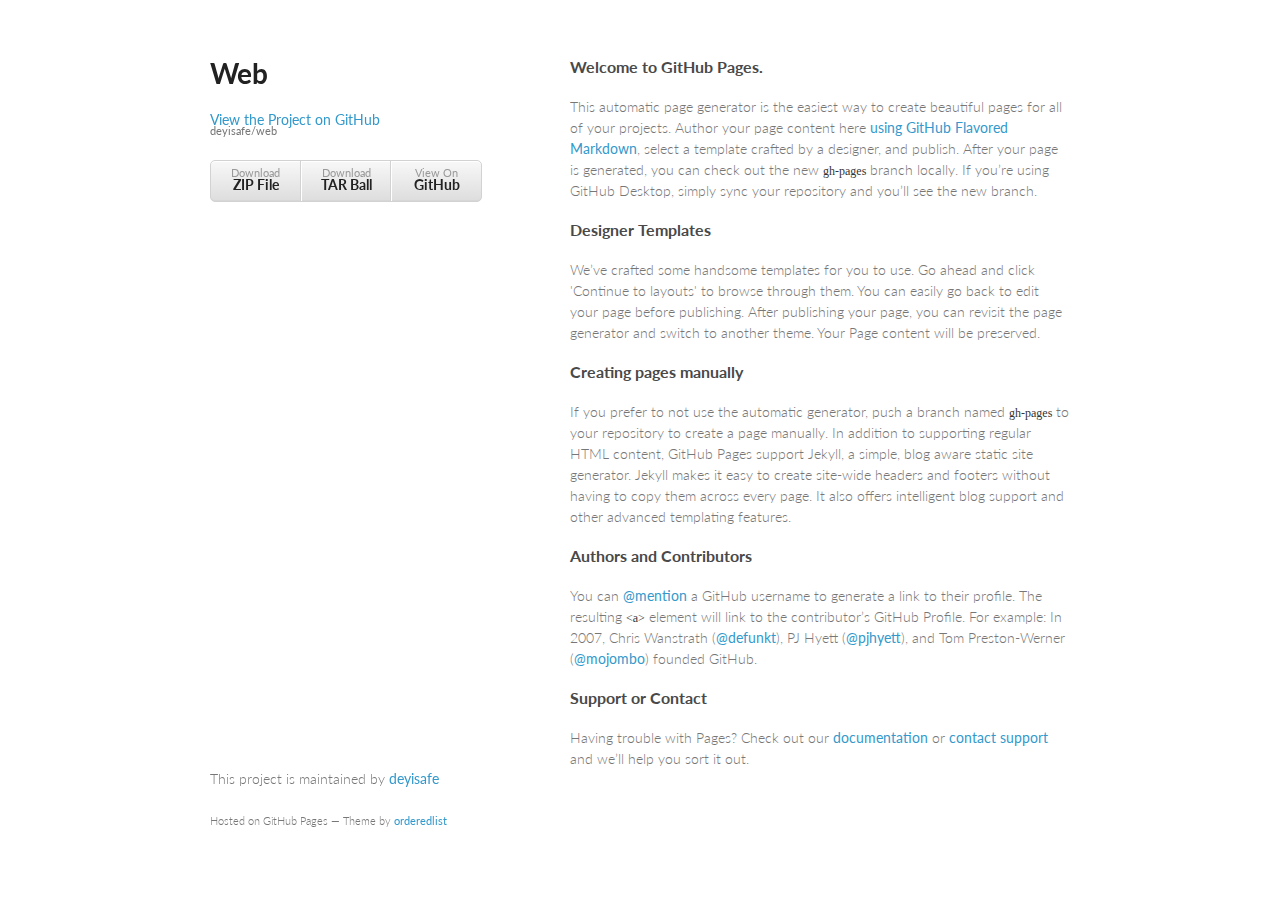
==== index.html @ 49c15bcc "Create gh-pages branch via GitHub" ====
<!doctype html>
<html>
  <head>
    <meta charset="utf-8">
    <meta http-equiv="X-UA-Compatible" content="chrome=1">
    <title>Web by deyisafe</title>

    <link rel="stylesheet" href="stylesheets/styles.css">
    <link rel="stylesheet" href="stylesheets/github-light.css">
    <meta name="viewport" content="width=device-width, initial-scale=1, user-scalable=no">
    <!--[if lt IE 9]>
    <script src="//html5shiv.googlecode.com/svn/trunk/html5.js"></script>
    <![endif]-->
  </head>
  <body>
    <div class="wrapper">
      <header>
        <h1>Web</h1>
        <p></p>

        <p class="view"><a href="https://github.com/deyisafe/web">View the Project on GitHub <small>deyisafe/web</small></a></p>


        <ul>
          <li><a href="https://github.com/deyisafe/web/zipball/master">Download <strong>ZIP File</strong></a></li>
          <li><a href="https://github.com/deyisafe/web/tarball/master">Download <strong>TAR Ball</strong></a></li>
          <li><a href="https://github.com/deyisafe/web">View On <strong>GitHub</strong></a></li>
        </ul>
      </header>
      <section>
        <h3>
<a id="welcome-to-github-pages" class="anchor" href="#welcome-to-github-pages" aria-hidden="true"><span class="octicon octicon-link"></span></a>Welcome to GitHub Pages.</h3>

<p>This automatic page generator is the easiest way to create beautiful pages for all of your projects. Author your page content here <a href="https://guides.github.com/features/mastering-markdown/">using GitHub Flavored Markdown</a>, select a template crafted by a designer, and publish. After your page is generated, you can check out the new <code>gh-pages</code> branch locally. If you’re using GitHub Desktop, simply sync your repository and you’ll see the new branch.</p>

<h3>
<a id="designer-templates" class="anchor" href="#designer-templates" aria-hidden="true"><span class="octicon octicon-link"></span></a>Designer Templates</h3>

<p>We’ve crafted some handsome templates for you to use. Go ahead and click 'Continue to layouts' to browse through them. You can easily go back to edit your page before publishing. After publishing your page, you can revisit the page generator and switch to another theme. Your Page content will be preserved.</p>

<h3>
<a id="creating-pages-manually" class="anchor" href="#creating-pages-manually" aria-hidden="true"><span class="octicon octicon-link"></span></a>Creating pages manually</h3>

<p>If you prefer to not use the automatic generator, push a branch named <code>gh-pages</code> to your repository to create a page manually. In addition to supporting regular HTML content, GitHub Pages support Jekyll, a simple, blog aware static site generator. Jekyll makes it easy to create site-wide headers and footers without having to copy them across every page. It also offers intelligent blog support and other advanced templating features.</p>

<h3>
<a id="authors-and-contributors" class="anchor" href="#authors-and-contributors" aria-hidden="true"><span class="octicon octicon-link"></span></a>Authors and Contributors</h3>

<p>You can <a href="https://github.com/blog/821" class="user-mention">@mention</a> a GitHub username to generate a link to their profile. The resulting <code>&lt;a&gt;</code> element will link to the contributor’s GitHub Profile. For example: In 2007, Chris Wanstrath (<a href="https://github.com/defunkt" class="user-mention">@defunkt</a>), PJ Hyett (<a href="https://github.com/pjhyett" class="user-mention">@pjhyett</a>), and Tom Preston-Werner (<a href="https://github.com/mojombo" class="user-mention">@mojombo</a>) founded GitHub.</p>

<h3>
<a id="support-or-contact" class="anchor" href="#support-or-contact" aria-hidden="true"><span class="octicon octicon-link"></span></a>Support or Contact</h3>

<p>Having trouble with Pages? Check out our <a href="https://help.github.com/pages">documentation</a> or <a href="https://github.com/contact">contact support</a> and we’ll help you sort it out.</p>
      </section>
      <footer>
        <p>This project is maintained by <a href="https://github.com/deyisafe">deyisafe</a></p>
        <p><small>Hosted on GitHub Pages &mdash; Theme by <a href="https://github.com/orderedlist">orderedlist</a></small></p>
      </footer>
    </div>
    <script src="javascripts/scale.fix.js"></script>
    
  </body>
</html>
---- stylesheets/styles.css ----
@import url(https://fonts.googleapis.com/css?family=Lato:300italic,700italic,300,700);

body {
  padding:50px;
  font:14px/1.5 Lato, "Helvetica Neue", Helvetica, Arial, sans-serif;
  color:#777;
  font-weight:300;
}

h1, h2, h3, h4, h5, h6 {
  color:#222;
  margin:0 0 20px;
}

p, ul, ol, table, pre, dl {
  margin:0 0 20px;
}

h1, h2, h3 {
  line-height:1.1;
}

h1 {
  font-size:28px;
}

h2 {
  color:#393939;
}

h3, h4, h5, h6 {
  color:#494949;
}

a {
  color:#39c;
  font-weight:400;
  text-decoration:none;
}

a small {
  font-size:11px;
  color:#777;
  margin-top:-0.6em;
  display:block;
}

.wrapper {
  width:860px;
  margin:0 auto;
}

blockquote {
  border-left:1px solid #e5e5e5;
  margin:0;
  padding:0 0 0 20px;
  font-style:italic;
}

code, pre {
  font-family:Monaco, Bitstream Vera Sans Mono, Lucida Console, Terminal;
  color:#333;
  font-size:12px;
}

pre {
  padding:8px 15px;
  background: #f8f8f8;
  border-radius:5px;
  border:1px solid #e5e5e5;
  overflow-x: auto;
}

table {
  width:100%;
  border-collapse:collapse;
}

th, td {
  text-align:left;
  padding:5px 10px;
  border-bottom:1px solid #e5e5e5;
}

dt {
  color:#444;
  font-weight:700;
}

th {
  color:#444;
}

img {
  max-width:100%;
}

header {
  width:270px;
  float:left;
  position:fixed;
}

header ul {
  list-style:none;
  height:40px;

  padding:0;

  background: #eee;
  background: -moz-linear-gradient(top, #f8f8f8 0%, #dddddd 100%);
  background: -webkit-gradient(linear, left top, left bottom, color-stop(0%,#f8f8f8), color-stop(100%,#dddddd));
  background: -webkit-linear-gradient(top, #f8f8f8 0%,#dddddd 100%);
  background: -o-linear-gradient(top, #f8f8f8 0%,#dddddd 100%);
  background: -ms-linear-gradient(top, #f8f8f8 0%,#dddddd 100%);
  background: linear-gradient(top, #f8f8f8 0%,#dddddd 100%);

  border-radius:5px;
  border:1px solid #d2d2d2;
  box-shadow:inset #fff 0 1px 0, inset rgba(0,0,0,0.03) 0 -1px 0;
  width:270px;
}

header li {
  width:89px;
  float:left;
  border-right:1px solid #d2d2d2;
  height:40px;
}

header ul a {
  line-height:1;
  font-size:11px;
  color:#999;
  display:block;
  text-align:center;
  padding-top:6px;
  height:40px;
}

strong {
  color:#222;
  font-weight:700;
}

header ul li + li {
  width:88px;
  border-left:1px solid #fff;
}

header ul li + li + li {
  border-right:none;
  width:89px;
}

header ul a strong {
  font-size:14px;
  display:block;
  color:#222;
}

section {
  width:500px;
  float:right;
  padding-bottom:50px;
}

small {
  font-size:11px;
}

hr {
  border:0;
  background:#e5e5e5;
  height:1px;
  margin:0 0 20px;
}

footer {
  width:270px;
  float:left;
  position:fixed;
  bottom:50px;
}

@media print, screen and (max-width: 960px) {

  div.wrapper {
    width:auto;
    margin:0;
  }

  header, section, footer {
    float:none;
    position:static;
    width:auto;
  }

  header {
    padding-right:320px;
  }

  section {
    border:1px solid #e5e5e5;
    border-width:1px 0;
    padding:20px 0;
    margin:0 0 20px;
  }

  header a small {
    display:inline;
  }

  header ul {
    position:absolute;
    right:50px;
    top:52px;
  }
}

@media print, screen and (max-width: 720px) {
  body {
    word-wrap:break-word;
  }

  header {
    padding:0;
  }

  header ul, header p.view {
    position:static;
  }

  pre, code {
    word-wrap:normal;
  }
}

@media print, screen and (max-width: 480px) {
  body {
    padding:15px;
  }

  header ul {
    display:none;
  }
}

@media print {
  body {
    padding:0.4in;
    font-size:12pt;
    color:#444;
  }
}
---- stylesheets/github-light.css ----
/*
   Copyright 2014 GitHub Inc.

   Licensed under the Apache License, Version 2.0 (the "License");
   you may not use this file except in compliance with the License.
   You may obtain a copy of the License at

       http://www.apache.org/licenses/LICENSE-2.0

   Unless required by applicable law or agreed to in writing, software
   distributed under the License is distributed on an "AS IS" BASIS,
   WITHOUT WARRANTIES OR CONDITIONS OF ANY KIND, either express or implied.
   See the License for the specific language governing permissions and
   limitations under the License.

*/

.pl-c /* comment */ {
  color: #969896;
}

.pl-c1      /* constant, markup.raw, meta.diff.header, meta.module-reference, meta.property-name, support, support.constant, support.variable, variable.other.constant */,
.pl-s .pl-v /* string variable */ {
  color: #0086b3;
}

.pl-e  /* entity */,
.pl-en /* entity.name */ {
  color: #795da3;
}

.pl-s .pl-s1 /* string source */,
.pl-smi      /* storage.modifier.import, storage.modifier.package, storage.type.java, variable.other, variable.parameter.function */ {
  color: #333;
}

.pl-ent /* entity.name.tag */ {
  color: #63a35c;
}

.pl-k /* keyword, storage, storage.type */ {
  color: #a71d5d;
}

.pl-pds              /* punctuation.definition.string, string.regexp.character-class */,
.pl-s                /* string */,
.pl-s .pl-pse .pl-s1 /* string punctuation.section.embedded source */,
.pl-sr               /* string.regexp */,
.pl-sr .pl-cce       /* string.regexp constant.character.escape */,
.pl-sr .pl-sra       /* string.regexp string.regexp.arbitrary-repitition */,
.pl-sr .pl-sre       /* string.regexp source.ruby.embedded */ {
  color: #183691;
}

.pl-v /* variable */ {
  color: #ed6a43;
}

.pl-id /* invalid.deprecated */ {
  color: #b52a1d;
}

.pl-ii /* invalid.illegal */ {
  background-color: #b52a1d;
  color: #f8f8f8;
}

.pl-sr .pl-cce /* string.regexp constant.character.escape */ {
  color: #63a35c;
  font-weight: bold;
}

.pl-ml /* markup.list */ {
  color: #693a17;
}

.pl-mh        /* markup.heading */,
.pl-mh .pl-en /* markup.heading entity.name */,
.pl-ms        /* meta.separator */ {
  color: #1d3e81;
  font-weight: bold;
}

.pl-mq /* markup.quote */ {
  color: #008080;
}

.pl-mi /* markup.italic */ {
  color: #333;
  font-style: italic;
}

.pl-mb /* markup.bold */ {
  color: #333;
  font-weight: bold;
}

.pl-md /* markup.deleted, meta.diff.header.from-file */ {
  background-color: #ffecec;
  color: #bd2c00;
}

.pl-mi1 /* markup.inserted, meta.diff.header.to-file */ {
  background-color: #eaffea;
  color: #55a532;
}

.pl-mdr /* meta.diff.range */ {
  color: #795da3;
  font-weight: bold;
}

.pl-mo /* meta.output */ {
  color: #1d3e81;
}
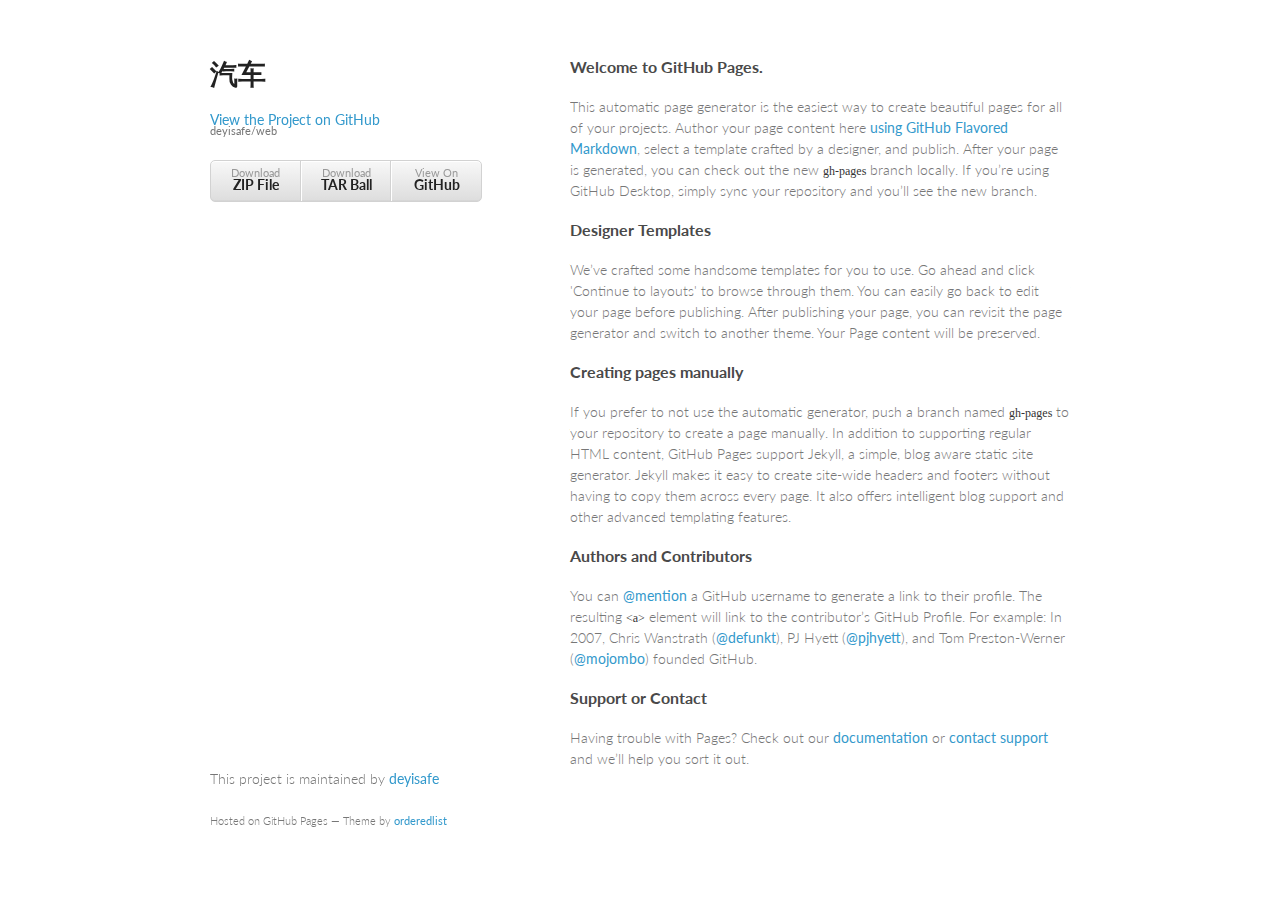
==== commit a1439276: "Update index.html" ====
--- a/index.html
+++ b/index.html
@@ -15,7 +15,7 @@
   <body>
     <div class="wrapper">
       <header>
-        <h1>Web</h1>
+        <h1>汽车</h1>
         <p></p>
 
         <p class="view"><a href="https://github.com/deyisafe/web">View the Project on GitHub <small>deyisafe/web</small></a></p>
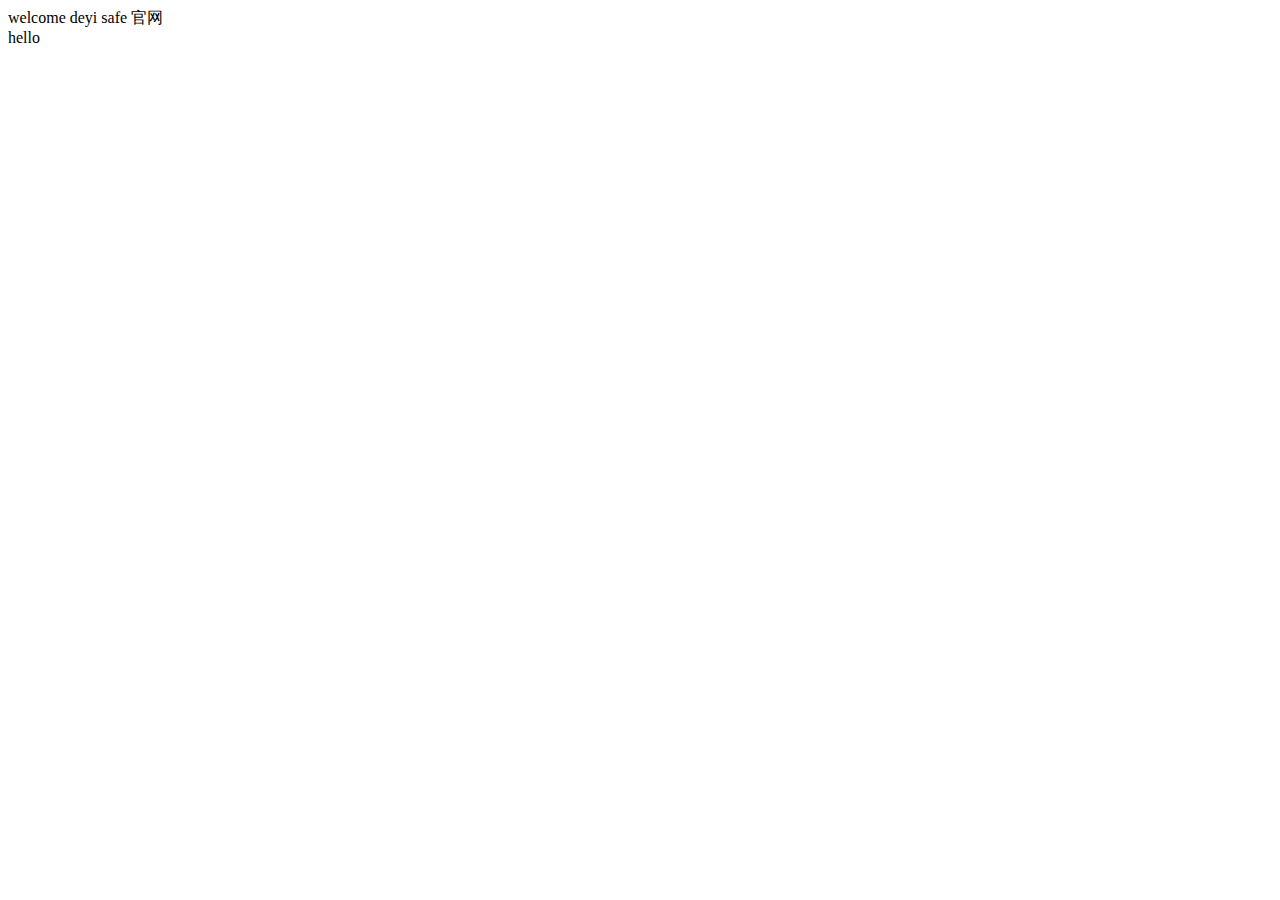
==== commit 7b7f12d4: "www.deyisafe.com" ====
--- a/index.html
+++ b/index.html
@@ -1,64 +1,15 @@
-<!doctype html>
+﻿<!doctype html>
 <html>
   <head>
     <meta charset="utf-8">
     <meta http-equiv="X-UA-Compatible" content="chrome=1">
-    <title>Web by deyisafe</title>
+    <title>deyisafe</title>
 
-    <link rel="stylesheet" href="stylesheets/styles.css">
-    <link rel="stylesheet" href="stylesheets/github-light.css">
-    <meta name="viewport" content="width=device-width, initial-scale=1, user-scalable=no">
-    <!--[if lt IE 9]>
-    <script src="//html5shiv.googlecode.com/svn/trunk/html5.js"></script>
-    <![endif]-->
   </head>
   <body>
-    <div class="wrapper">
-      <header>
-        <h1>汽车</h1>
-        <p></p>
 
-        <p class="view"><a href="https://github.com/deyisafe/web">View the Project on GitHub <small>deyisafe/web</small></a></p>
+    welcome deyi safe 官网<br>
+	hello
 
-
-        <ul>
-          <li><a href="https://github.com/deyisafe/web/zipball/master">Download <strong>ZIP File</strong></a></li>
-          <li><a href="https://github.com/deyisafe/web/tarball/master">Download <strong>TAR Ball</strong></a></li>
-          <li><a href="https://github.com/deyisafe/web">View On <strong>GitHub</strong></a></li>
-        </ul>
-      </header>
-      <section>
-        <h3>
-<a id="welcome-to-github-pages" class="anchor" href="#welcome-to-github-pages" aria-hidden="true"><span class="octicon octicon-link"></span></a>Welcome to GitHub Pages.</h3>
-
-<p>This automatic page generator is the easiest way to create beautiful pages for all of your projects. Author your page content here <a href="https://guides.github.com/features/mastering-markdown/">using GitHub Flavored Markdown</a>, select a template crafted by a designer, and publish. After your page is generated, you can check out the new <code>gh-pages</code> branch locally. If you’re using GitHub Desktop, simply sync your repository and you’ll see the new branch.</p>
-
-<h3>
-<a id="designer-templates" class="anchor" href="#designer-templates" aria-hidden="true"><span class="octicon octicon-link"></span></a>Designer Templates</h3>
-
-<p>We’ve crafted some handsome templates for you to use. Go ahead and click 'Continue to layouts' to browse through them. You can easily go back to edit your page before publishing. After publishing your page, you can revisit the page generator and switch to another theme. Your Page content will be preserved.</p>
-
-<h3>
-<a id="creating-pages-manually" class="anchor" href="#creating-pages-manually" aria-hidden="true"><span class="octicon octicon-link"></span></a>Creating pages manually</h3>
-
-<p>If you prefer to not use the automatic generator, push a branch named <code>gh-pages</code> to your repository to create a page manually. In addition to supporting regular HTML content, GitHub Pages support Jekyll, a simple, blog aware static site generator. Jekyll makes it easy to create site-wide headers and footers without having to copy them across every page. It also offers intelligent blog support and other advanced templating features.</p>
-
-<h3>
-<a id="authors-and-contributors" class="anchor" href="#authors-and-contributors" aria-hidden="true"><span class="octicon octicon-link"></span></a>Authors and Contributors</h3>
-
-<p>You can <a href="https://github.com/blog/821" class="user-mention">@mention</a> a GitHub username to generate a link to their profile. The resulting <code>&lt;a&gt;</code> element will link to the contributor’s GitHub Profile. For example: In 2007, Chris Wanstrath (<a href="https://github.com/defunkt" class="user-mention">@defunkt</a>), PJ Hyett (<a href="https://github.com/pjhyett" class="user-mention">@pjhyett</a>), and Tom Preston-Werner (<a href="https://github.com/mojombo" class="user-mention">@mojombo</a>) founded GitHub.</p>
-
-<h3>
-<a id="support-or-contact" class="anchor" href="#support-or-contact" aria-hidden="true"><span class="octicon octicon-link"></span></a>Support or Contact</h3>
-
-<p>Having trouble with Pages? Check out our <a href="https://help.github.com/pages">documentation</a> or <a href="https://github.com/contact">contact support</a> and we’ll help you sort it out.</p>
-      </section>
-      <footer>
-        <p>This project is maintained by <a href="https://github.com/deyisafe">deyisafe</a></p>
-        <p><small>Hosted on GitHub Pages &mdash; Theme by <a href="https://github.com/orderedlist">orderedlist</a></small></p>
-      </footer>
-    </div>
-    <script src="javascripts/scale.fix.js"></script>
-    
   </body>
 </html>
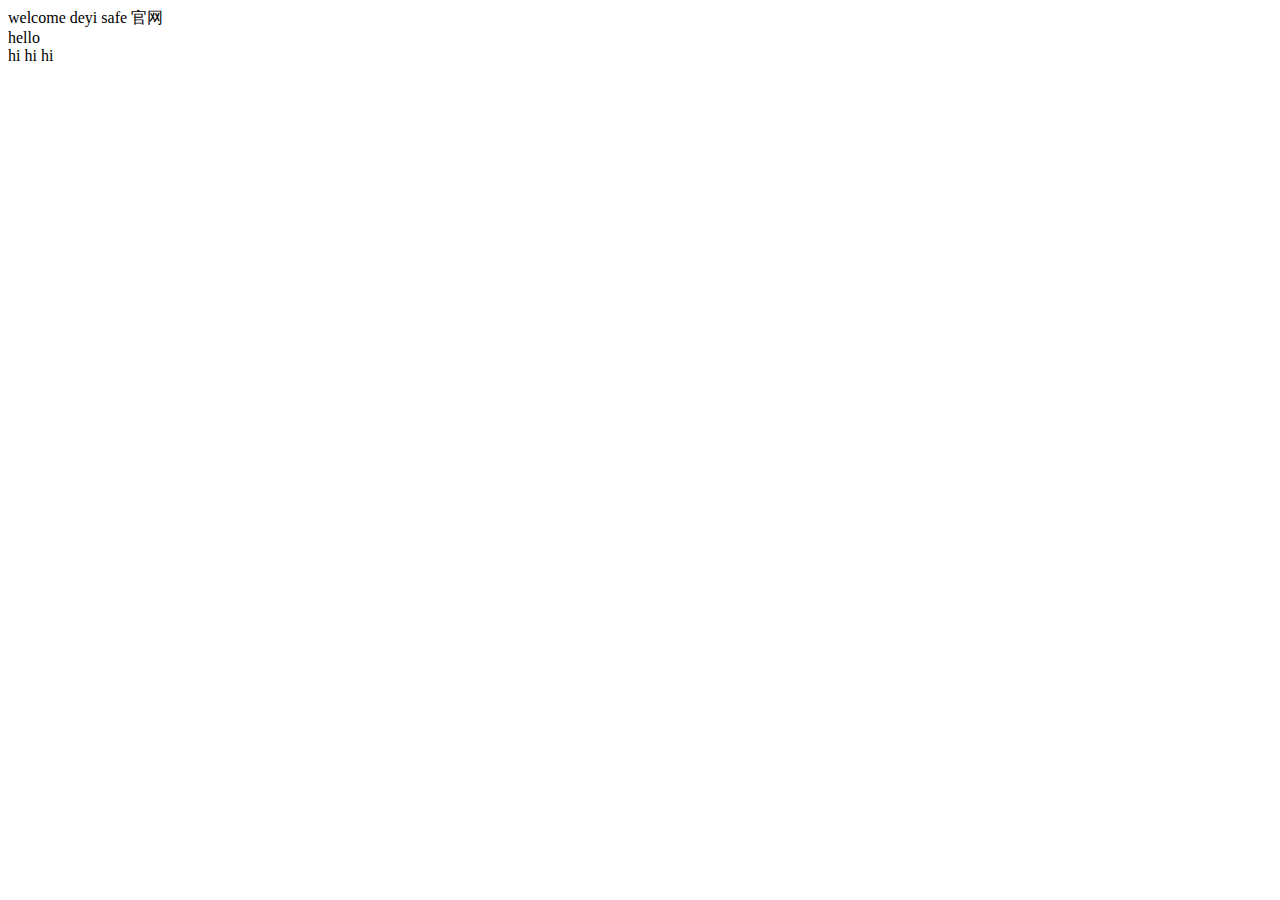
==== commit ba1a104f: "www.deyisafe.com" ====
--- a/index.html
+++ b/index.html
@@ -9,7 +9,10 @@
   <body>
 
     welcome deyi safe 官网<br>
-	hello
+	hello<br>
+	hi
+	hi
+	hi
 
   </body>
 </html>
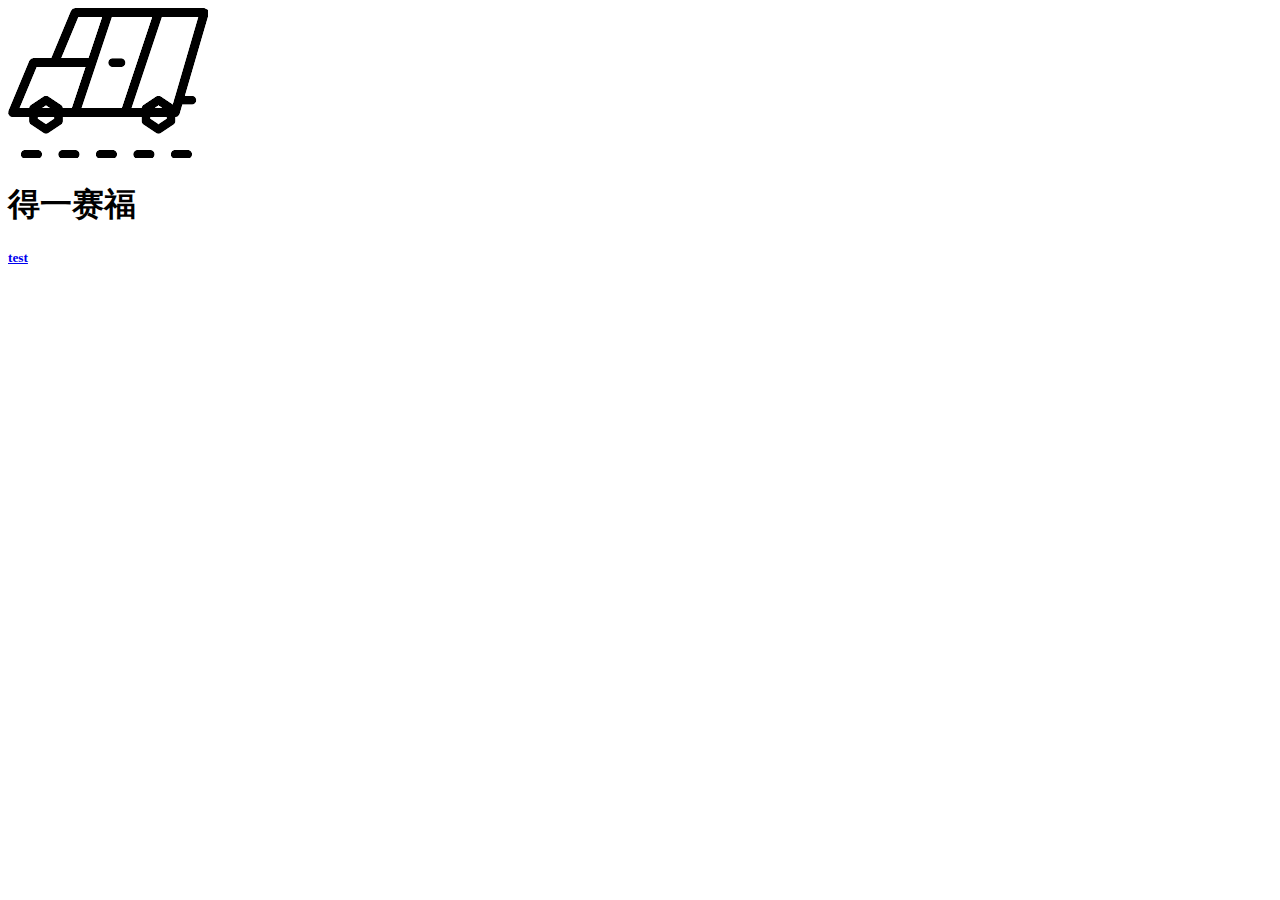
==== commit ec286ba5: "www.deyisafe.com" ====
--- a/index.html
+++ b/index.html
@@ -3,16 +3,15 @@
   <head>
     <meta charset="utf-8">
     <meta http-equiv="X-UA-Compatible" content="chrome=1">
-    <title>deyisafe</title>
+    <title>得一赛福</title>
 
   </head>
   <body>
 
-    welcome deyi safe 官网<br>
-	hello<br>
-	hi
-	hi
-	hi
+   <img src="res/truck_200px_1188302_easyicon.net.png">
+   <h1>得一赛福</h1>
+
+   <h5><a href="test/index.html">test</a></h5>
 
   </body>
 </html>
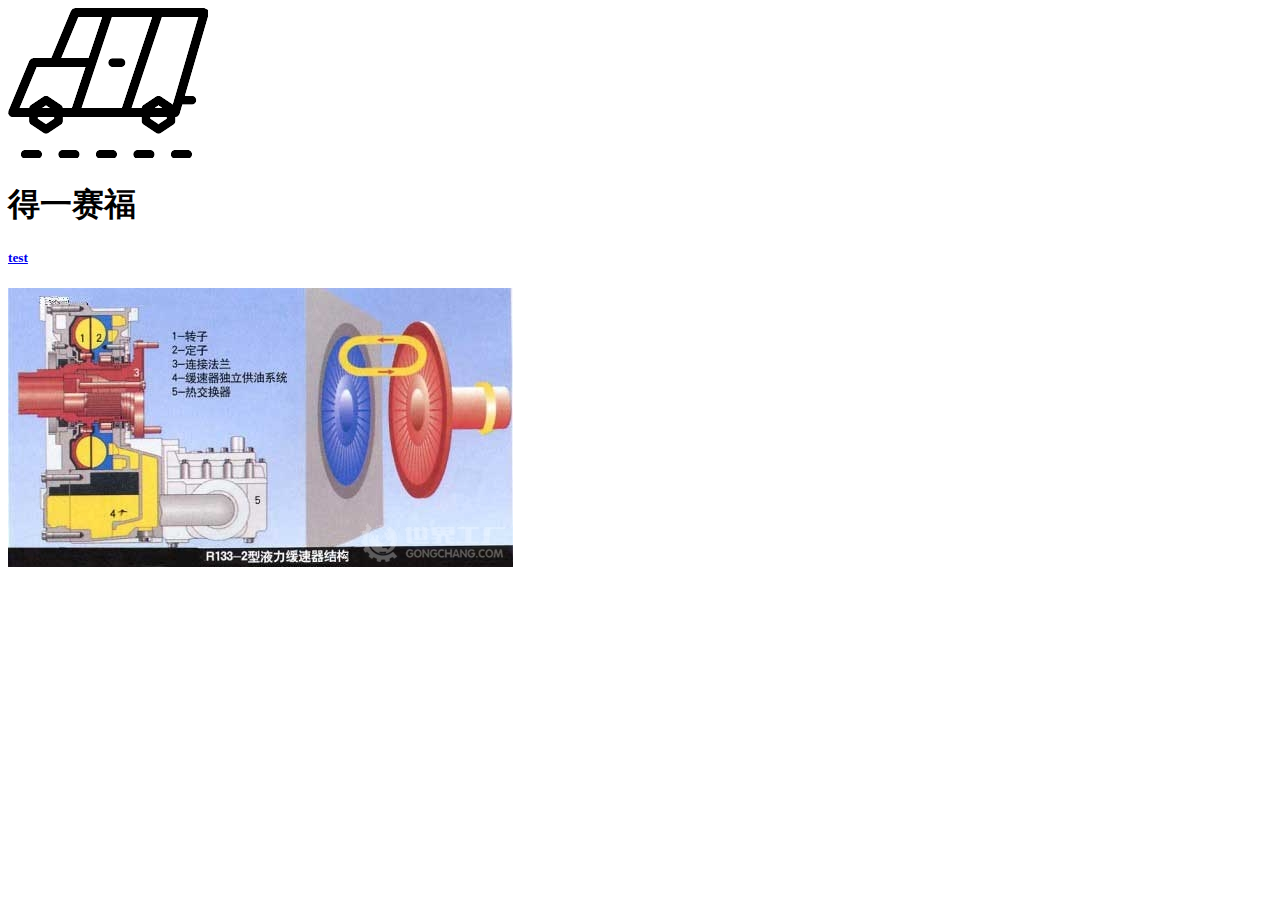
==== commit c2a85304: "www.deyisafe.com" ====
--- a/index.html
+++ b/index.html
@@ -13,5 +13,7 @@
 
    <h5><a href="test/index.html">test</a></h5>
 
+ 	<img src="res/retarder_example.jpg">
+
   </body>
 </html>
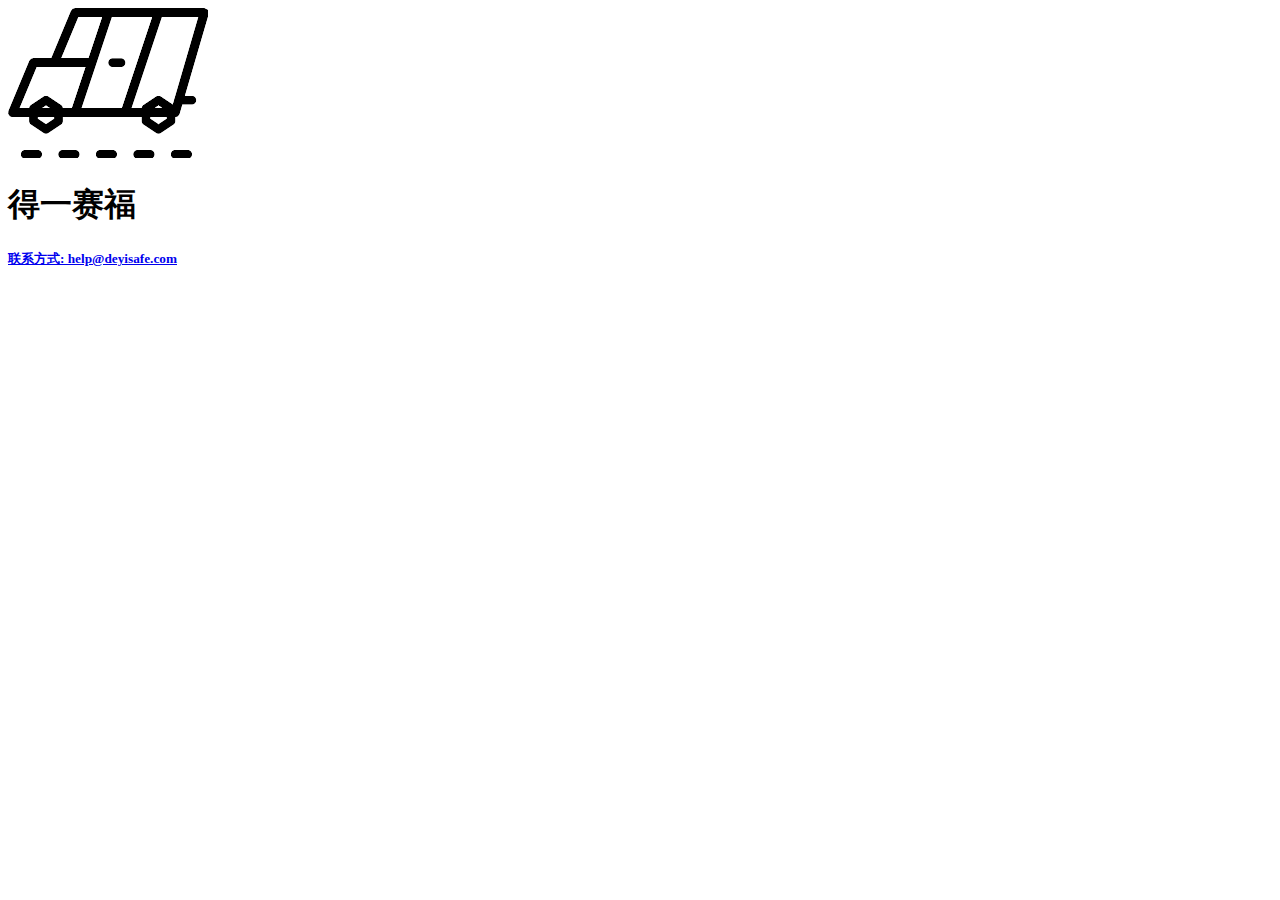
==== commit 2700a3a7: "www.deyisafe.com" ====
--- a/index.html
+++ b/index.html
@@ -11,9 +11,8 @@
    <img src="res/truck_200px_1188302_easyicon.net.png">
    <h1>得一赛福</h1>
 
-   <h5><a href="test/index.html">test</a></h5>
+   <h5><a href="test/index.html">联系方式: help@deyisafe.com</a></h5>
 
- 	<img src="res/retarder_example.jpg">
 
   </body>
 </html>
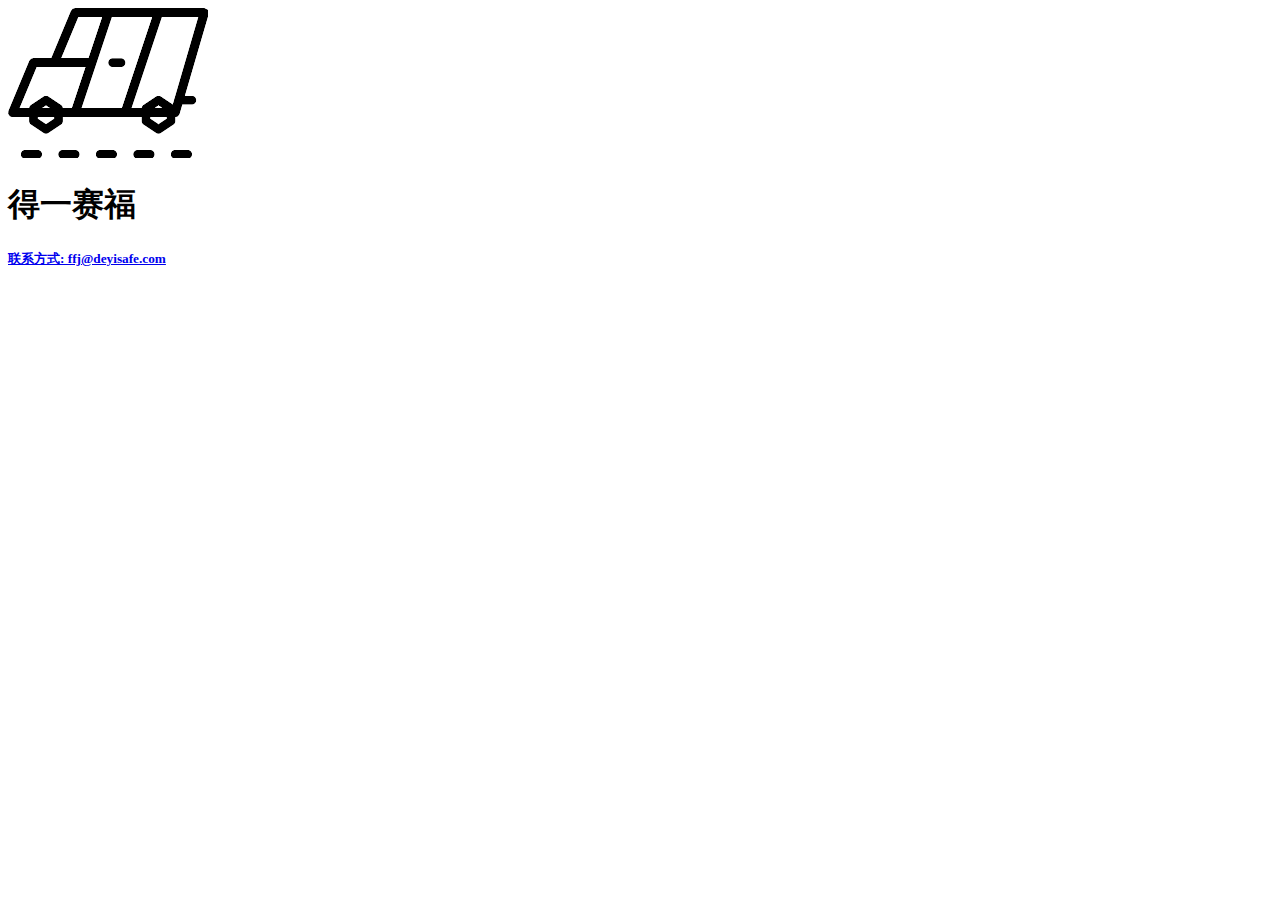
==== commit 7f414aad: "www.deyisafe.com" ====
--- a/index.html
+++ b/index.html
@@ -11,7 +11,7 @@
    <img src="res/truck_200px_1188302_easyicon.net.png">
    <h1>得一赛福</h1>
 
-   <h5><a href="test/index.html">联系方式: help@deyisafe.com</a></h5>
+   <h5><a href="test/index.html">联系方式: ffj@deyisafe.com</a></h5>
 
 
   </body>
